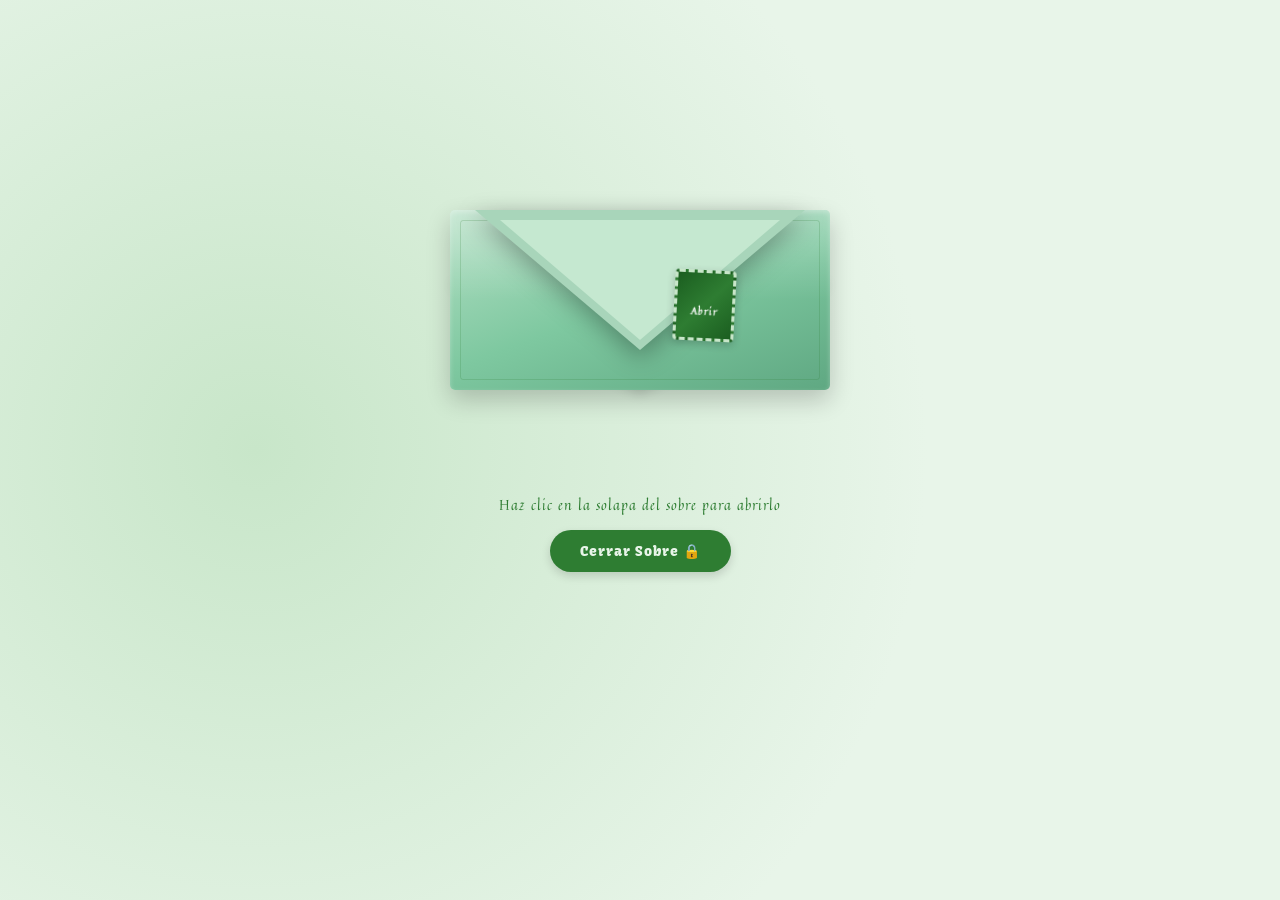
==== invitacion-digital/index.html @ baad632d "horarios" ====
<!DOCTYPE html>
<html lang="es">
<head>
    <meta charset="UTF-8">
    <meta name="viewport" content="width=device-width, initial-scale=1.0">
    <title>Nuestra boda</title>
<link rel="preconnect" href="https://fonts.googleapis.com">
<link rel="preconnect" href="https://fonts.gstatic.com" crossorigin>
<link href="https://fonts.googleapis.com/css2?family=Kavoon&display=swap" rel="stylesheet">
<link href="https://fonts.googleapis.com/css2?family=Quintessential&display=swap" rel="stylesheet">
<link rel="stylesheet" href="assets/inivtacion.css">
</head>
<body>
    <div class="container">
        <!-- Sobre rediseñado -->
        <div class="envelope-wrapper" id="envelopeWrapper">
            <!-- Cuerpo rectangular del sobre -->
            <div class="envelope-body"></div>
            
            <!-- Solapa trasera (base del sobre) -->
            <div class="envelope-back-flap"></div>
            
            <!-- Solapa frontal (la que se abre hacia arriba) -->
            <div class="envelope-front-flap" id="envelopeFlapTop"></div>
            
            <!-- Sello en la solapa frontal -->
            <div class="stamp" id="stamp">
                <span><br>Abrir</span>
            </div>
        </div>
        
        <!-- Carta separada del sobre -->
        <div class="letter-container">
            <div class="letter" id="letter">
                <div class="letter-content">
                    <p>Con la Bendicion de nuestros padres:</p>
                    <p>Ines y Reyna Gonzalez</p>
                    <p>Erasto y Cristina Garcia</p>
                    <h1>Gaby y Kev</h1>
                    <img src="assets/img/anillos.png" width="100" height="100">
                    <p>Te invitamos coordialmente a:</p>
                    <h1>Nuestra Boda</h3>
                    <div class="details">
                      <p>📅 <strong>19 de Septiembre, 2026</strong></p>
                        <p>⛪Ceremonia religiosa 1:00 pm. Parroquia Nuestra Señora de la Nieves, Santa María del Monte Vicente Guerrero (<a href="https://maps.app.goo.gl/7rbriKnfTvzHp34j7">🗺️ Ver ubicación</a>)</p>
                        <h1>Nuestros Padrinos</h1>
                        <p>Blas Hernandez y Leonila Guzman</p>
                        <p>📍Explanada de la oficina ejidal de San Bernardino Lagunas 3:00 pm hrs.<a href="https://maps.app.goo.gl/bYVu9dNbRC9vWyNh9">🗺️ Ver ubicación</a></p>
                    </div>
                    <div class="signature">
                        Con cariño,<br>✨ La Familia Cruz Quiahua ✨
                    </div>
                </div>
            </div>
        </div>
        
        <div class="instruction" id="instruction">
            Haz clic en la solapa del sobre para abrirlo
        </div>
        
        <button class="reset-btn" id="resetBtn">Cerrar Sobre 🔒</button>
        
        <!-- Contenedor de partículas -->
        <div class="particles" id="particlesContainer"></div>
    </div>

    <script src="js/invitacion.js"></script>
</body>
</html>
---- invitacion-digital/assets/inivtacion.css ----
body {
    margin: 0;
    padding: 0;
    background: #e8f5e9;
    background-image: radial-gradient(circle at 20% 50%, #c8e6c9 0%, #e8f5e9 60%);
    display: flex;
    justify-content: center;
    align-items: center;
    min-height: 100vh;
    overflow-x: hidden;
    font-family: "Quintessential", serif;
    font-weight: 400;
    font-style: normal;
}

.kavoon {
  font-family: "Kavoon", serif;
    font-weight: 200;
    font-style: normal;
}

.container {
    position: relative;
    width: 450px;
    min-height: 600px;
    display: flex;
    flex-direction: column;
    align-items: center;
    justify-content: flex-start;
    padding-top: 50px;
    padding-bottom: 50px;
}

/* El sobre principal */
.envelope-wrapper {
    position: relative;
    width: 380px;
    height: 240px;
    cursor: pointer;
    transition: all 0.5s ease;
    z-index: 10;
    margin-bottom: 30px;
    perspective: 1000px;
}

.envelope-wrapper:hover {
    transform: translateY(-5px);
}

.envelope-wrapper.opened {
    transform: translateY(20px);
    margin-bottom: 50px;
}

/* Cuerpo rectangular del sobre */
.envelope-body {
    position: absolute;
    bottom: 0;
    width: 380px;
    height: 180px;
    background: linear-gradient(160deg, #b5e0c5 0%, #7ec8a0 50%, #5fa882 100%);
    border-radius: 5px;
    box-shadow: 0 10px 25px rgba(0, 0, 0, 0.2), inset 0 2px 5px rgba(255, 255, 255, 0.3);
    z-index: 2;
    overflow: visible;
}

/* Efecto de textura en el cuerpo */
.envelope-body::before {
    content: "";
    position: absolute;
    top: 0;
    left: 0;
    width: 100%;
    height: 100%;
    background: linear-gradient(180deg, 
        rgba(255,255,255,0.3) 0%, 
        rgba(255,255,255,0.1) 30%, 
        transparent 50%);
    pointer-events: none;
    border-radius: 5px;
}

/* Líneas decorativas del sobre (bordes) */
.envelope-body::after {
    content: "";
    position: absolute;
    top: 10px;
    left: 10px;
    right: 10px;
    bottom: 10px;
    border: 1.5px solid rgba(46, 125, 50, 0.2);
    border-radius: 3px;
    pointer-events: none;
}

/* Solapa inferior del sobre (parte de atrás que se ve en la base) */
.envelope-back-flap {
    position: absolute;
    bottom: 0;
    left: 50%;
    transform: translateX(-50%);
    width: 0;
    height: 0;
    border-left: 190px solid transparent;
    border-right: 190px solid transparent;
    border-top: 110px solid #7ec8a0;
    z-index: 1;
    filter: drop-shadow(0 4px 6px rgba(0,0,0,0.15));
    pointer-events: none;
}

/* Solapa frontal del sobre (la que se abre) */
.envelope-front-flap {
    position: absolute;
    top: 60px;
    left: 50%;
    transform: translateX(-50%);
    width: 0;
    height: 0;
    border-left: 165px solid transparent;
    border-right: 165px solid transparent;
    border-top: 140px solid #a8d5ba;
    z-index: 6;
    filter: drop-shadow(0 8px 12px rgba(0,0,0,0.3));
    cursor: pointer;
    transform-origin: top center;
    transition: transform 1s cubic-bezier(0.68, -0.55, 0.265, 1.55);
    transform: translateX(-50%) rotateX(0deg);
}

/* Borde decorativo en la solapa */
.envelope-front-flap::after {
    content: "";
    position: absolute;
    top: -130px;
    left: -140px;
    width: 0;
    height: 0;
    border-left: 140px solid transparent;
    border-right: 140px solid transparent;
    border-top: 120px solid #c5e8d0;
    z-index: -1;
}

/* Sello decorativo - ahora en verde menta */
.stamp {
    position: absolute;
    top: 120px;
    right: 95px;
    width: 55px;
    height: 65px;
    background: #2e7d32;
    border: 3px dashed #c8e6c9;
    z-index: 7;
    border-radius: 4px;
    display: flex;
    align-items: center;
    justify-content: center;
    color: white;
    font-size: 14px;
    font-weight: bold;
    text-align: center;
    line-height: 1.2;
    box-shadow: 0 3px 8px rgba(0,0,0,0.2);
    transition: all 0.8s ease;
    pointer-events: none;
    transform: rotate(3deg);
    background-image: linear-gradient(135deg, #1b5e20 0%, #2e7d32 50%, #1b5e20 100%);
}

.stamp span {
    font-size: 10px;
    letter-spacing: 1px;
}

/* Carta que sale */
.letter-container {
    position: relative;
    width: 100%;
    display: flex;
    justify-content: center;
    z-index: 15;
}

.letter {
    width: 380px;
    max-width: 90%;
    background: #f1f8e9;
    background-image: linear-gradient(#f5fbf0 0%, #e8f5e9 100%);
    border-radius: 8px;
    padding: 30px 25px;
    box-shadow: 0 8px 25px rgba(0,0,0,0.2);
    transition: all 0.8s cubic-bezier(0.68, -0.55, 0.265, 1.55);
    opacity: 0;
    transform: translateY(30px) scale(0.9);
    max-height: 0;
    overflow: hidden;
    border: 2px solid #a5d6a7;
    box-sizing: border-box;
    pointer-events: auto;
}

.letter.visible {
    opacity: 1;
    transform: translateY(0) scale(1);
    max-height: 2000px;
    margin-top: 20px;
    transition: all 0.8s cubic-bezier(0.68, -0.55, 0.265, 1.55) 0.4s;
    overflow: visible;
}

.letter-content {
    text-align: center;
    color: #2e3b2e;
}

.letter-content h1 {
    color: #2e7d32;
    margin: 0 0 15px 0;
    font-size: 32px;
    letter-spacing: 2px;
    display: inline-block;
}

.letter-content img {
    display: block;
    margin-left: auto;
    margin-right: auto;
}

.letter-content p {
    margin: 10px 0;
    line-height: 1.6;
    font-size: 16px;
}

.letter-content .details {
    margin: 20px 0;
    font-size: 16px;
    text-align: left;
    padding: 0 10px;
}

.letter-content .details strong {
    color: #1b5e20;
    font-size: 18px;
}

/* Secciones de ceremonia y recepción */
.ceremony-info, .reception-info {
    background: rgba(129, 199, 132, 0.15);
    border-left: 3px solid #66bb6a;
    padding: 12px 15px;
    margin: 15px 0;
    border-radius: 0 8px 8px 0;
    text-align: left;
}

.ceremony-info p, .reception-info p {
    margin: 5px 0;
}

.final-message {
    text-align: center;
    font-size: 18px;
    margin-top: 20px;
    color: #2e7d32;
}

.letter-content .signature {
    margin-top: 25px;
    font-style: italic;
    color: #2e7d32;
    font-size: 18px;
    border-top: 1px solid #81c784;
    padding-top: 10px;
    display: inline-block;
}

/* Botón de mapa */
.map-button {
    display: inline-block;
    background: linear-gradient(135deg, #66bb6a, #43a047);
    color: white;
    padding: 10px 20px;
    border-radius: 25px;
    text-decoration: none;
    font-size: 14px;
    margin-top: 10px;
    transition: all 0.3s ease;
    box-shadow: 0 4px 10px rgba(0,0,0,0.15);
    border: none;
    cursor: pointer;
}

.map-button:hover {
    transform: translateY(-2px);
    box-shadow: 0 6px 15px rgba(0,0,0,0.25);
    background: linear-gradient(135deg, #4caf50, #2e7d32);
}

.instruction {
    color: #2e7d32;
    font-size: 14px;
    text-align: center;
    letter-spacing: 1px;
    animation: pulse 2s infinite;
    z-index: 5;
    position: relative;
    margin-top: 10px;
}

@keyframes pulse {
    0% { opacity: 0.6; }
    50% { opacity: 1; }
    100% { opacity: 0.6; }
}

/* Partículas decorativas */
.particles {
    position: fixed;
    top: 0;
    left: 0;
    width: 100%;
    height: 100%;
    pointer-events: none;
    z-index: 100;
}

.particle {
    position: absolute;
    font-size: 18px;
    opacity: 0;
    animation: none;
}

.particle.animate {
    animation: floatParticle 1.5s ease-out forwards;
}

@keyframes floatParticle {
    0% {
        opacity: 0;
        transform: translate(0, 0) scale(0);
    }
    30% {
        opacity: 1;
    }
    100% {
        opacity: 0;
        transform: translate(var(--tx), var(--ty)) scale(1.2);
    }
}

.reset-btn {
    background: #2e7d32;
    color: #e8f5e9;
    border: none;
    padding: 12px 30px;
    border-radius: 25px;
    font-family: 'Kavoon', serif;
    font-size: 14px;
    cursor: pointer;
    letter-spacing: 1px;
    transition: all 0.3s ease;
    box-shadow: 0 4px 10px rgba(0,0,0,0.15);
    z-index: 20;
    position: relative;
    margin-top: 15px;
}

.reset-btn:hover {
    background: #1b5e20;
    transform: translateY(-2px);
    box-shadow: 0 6px 15px rgba(0,0,0,0.25);
}

/* Efecto de borde decorativo en la carta */
.letter::before {
    content: "";
    position: absolute;
    top: 10px;
    left: 10px;
    right: 10px;
    bottom: 10px;
    border: 1px solid #81c784;
    border-radius: 4px;
    pointer-events: none;
    opacity: 0.5;
}

/* Responsive para móviles */
@media (max-width: 480px) {
    .container {
        width: 100%;
        padding: 20px 10px;
    }
    
    .envelope-wrapper {
        width: 300px;
        height: 200px;
    }
    
    .envelope-body {
        width: 300px;
        height: 150px;
    }
    
    .envelope-back-flap {
        border-left-width: 150px;
        border-right-width: 150px;
        border-top-width: 90px;
    }
    
    .envelope-front-flap {
        top: 50px;
        border-left-width: 130px;
        border-right-width: 130px;
        border-top-width: 120px;
    }
    
    .envelope-front-flap::after {
        top: -110px;
        left: -110px;
        border-left-width: 110px;
        border-right-width: 110px;
        border-top-width: 100px;
    }
    
    .stamp {
        top: 100px;
        right: 70px;
        width: 45px;
        height: 55px;
    }
    
    .letter {
        width: 90%;
        padding: 20px 15px;
    }
}
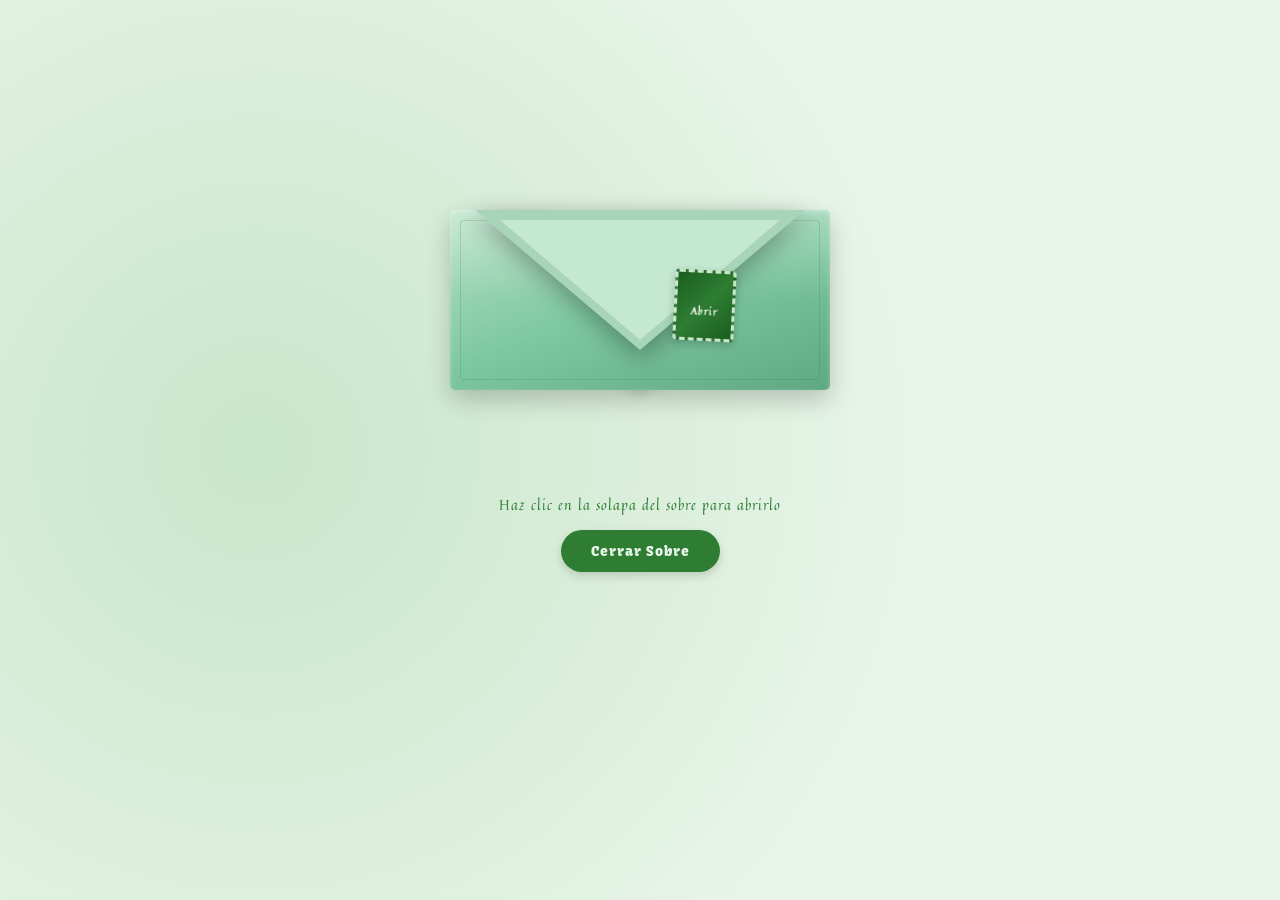
==== commit 277bb64b: "Update index.html" ====
--- a/invitacion-digital/index.html
+++ b/invitacion-digital/index.html
@@ -41,11 +41,11 @@
                     <p>Te invitamos coordialmente a:</p>
                     <h1>Nuestra Boda</h3>
                     <div class="details">
-                      <p>📅 <strong>19 de Septiembre, 2026</strong></p>
+                      <p><strong>19 de Septiembre, 2026</strong></p>
                         <p>⛪Ceremonia religiosa 1:00 pm. Parroquia Nuestra Señora de la Nieves, Santa María del Monte Vicente Guerrero (<a href="https://maps.app.goo.gl/7rbriKnfTvzHp34j7">🗺️ Ver ubicación</a>)</p>
                         <h1>Nuestros Padrinos</h1>
                         <p>Blas Hernandez y Leonila Guzman</p>
-                        <p>📍Explanada de la oficina ejidal de San Bernardino Lagunas 3:00 pm hrs.<a href="https://maps.app.goo.gl/bYVu9dNbRC9vWyNh9">🗺️ Ver ubicación</a></p>
+                        <p>📍Explanada de la oficina ejidal de San Bernardino Lagunas 3:00 pm<a href="https://maps.app.goo.gl/bYVu9dNbRC9vWyNh9">🗺️ Ver ubicación</a></p>
                     </div>
                     <div class="signature">
                         Con cariño,<br>✨ La Familia Cruz Quiahua ✨
@@ -58,7 +58,7 @@
             Haz clic en la solapa del sobre para abrirlo
         </div>
         
-        <button class="reset-btn" id="resetBtn">Cerrar Sobre 🔒</button>
+        <button class="reset-btn" id="resetBtn">Cerrar Sobre</button>
         
         <!-- Contenedor de partículas -->
         <div class="particles" id="particlesContainer"></div>
